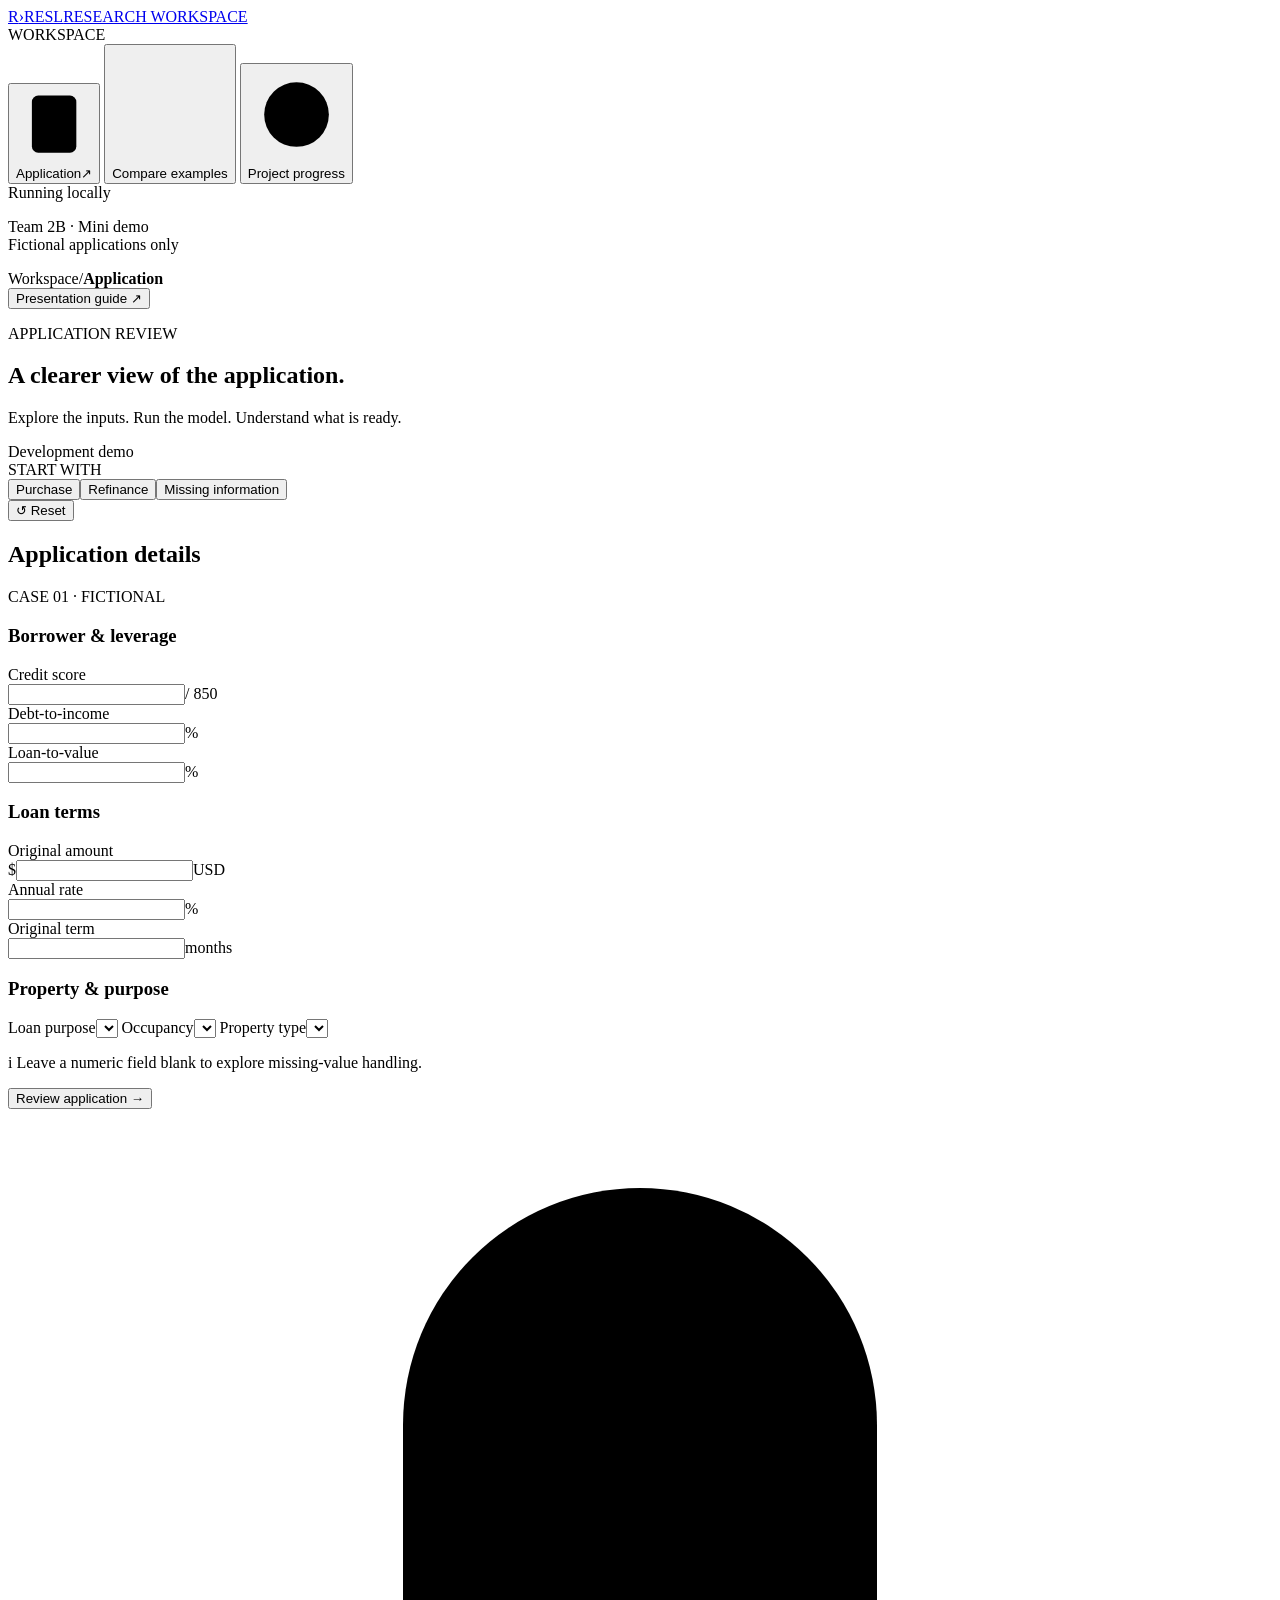
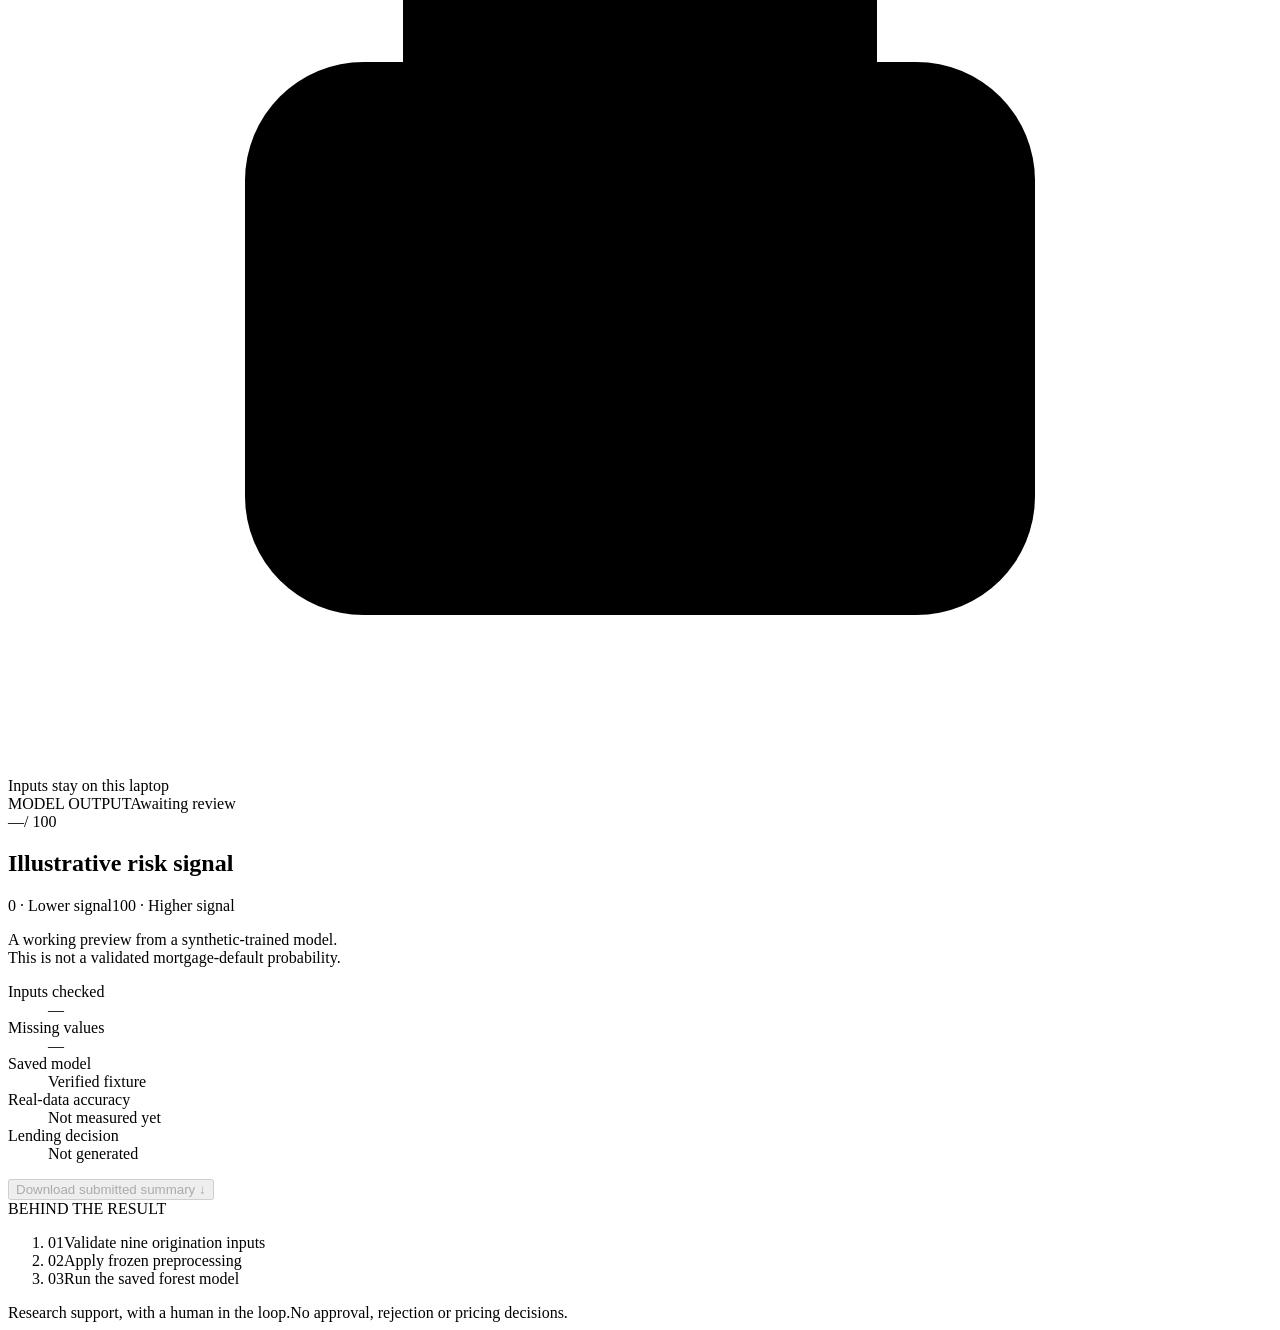
==== resl/demo_web/index.html @ 177c61de "Add elegant local mini demo with verified synthetic model and walkthrough" ====
<!doctype html>
<html lang="en">
<head>
  <meta charset="utf-8"><meta name="viewport" content="width=device-width,initial-scale=1">
  <title>RESL — Application workspace</title>
  <link rel="stylesheet" href="/assets/app.css"><script src="/assets/app.js" defer></script>
</head>
<body>
  <aside class="sidebar">
    <a class="brand" href="#application" aria-label="RESL home"><span class="brand-mark">R<span>›</span></span><span>RESL<span class="brand-sub">RESEARCH WORKSPACE</span></span></a>
    <div class="nav-label">WORKSPACE</div>
    <nav aria-label="Main navigation">
      <button class="nav-item active" data-view="application"><svg viewBox="0 0 24 24" aria-hidden="true"><rect x="5" y="3" width="14" height="18" rx="2"/><path d="M9 8h6M9 12h6M9 16h4"/></svg>Application<span class="nav-arrow">↗</span></button>
      <button class="nav-item" data-view="comparison"><svg viewBox="0 0 24 24" aria-hidden="true"><path d="M5 20V10M12 20V4M19 20v-7"/></svg>Compare examples</button>
      <button class="nav-item" data-view="progress"><svg viewBox="0 0 24 24" aria-hidden="true"><circle cx="12" cy="12" r="8"/><path d="m8 12 3 3 5-6"/></svg>Project progress</button>
    </nav>
    <div class="sidebar-bottom"><span class="status-dot"></span><span>Running locally</span><p>Team 2B · Mini demo<br>Fictional applications only</p></div>
  </aside>

  <main>
    <header class="topbar"><div class="breadcrumb">Workspace<span>/</span><strong id="breadcrumb-current">Application</strong></div><button class="guide-button" id="open-guide">Presentation guide <span>↗</span></button></header>
    <div class="page-content">
      <section id="application-view" class="view">
        <div class="page-heading"><div><p class="eyebrow">APPLICATION REVIEW</p><h1>A clearer view of the application.</h1><p class="intro">Explore the inputs. Run the model. Understand what is ready.</p></div><span class="demo-label"><span></span>Development demo</span></div>
        <div class="scenario-strip"><span class="scenario-label">START WITH</span><div class="scenario-options" id="scenario-options" role="group" aria-label="Choose a fictional scenario"><button class="scenario active" data-scenario="Purchase example">Purchase</button><button class="scenario" data-scenario="Refinance example">Refinance</button><button class="scenario" data-scenario="Missing credit score">Missing information</button></div><button id="reset-inputs" class="text-button">↺ Reset</button></div>

        <div class="workspace">
          <form id="application-form" novalidate>
            <div class="section-heading"><h2>Application details</h2><span id="case-label">CASE 01 · FICTIONAL</span></div>
            <div class="form-section"><h3>Borrower & leverage</h3><div class="field-grid">
              <label class="field">Credit score<div class="input-wrap"><input name="credit_score" inputmode="numeric" autocomplete="off" aria-label="Credit score"><span class="input-unit">/ 850</span></div></label>
              <label class="field">Debt-to-income<div class="input-wrap"><input name="dti" inputmode="decimal" autocomplete="off" aria-label="Debt-to-income ratio"><span class="input-unit">%</span></div></label>
              <label class="field">Loan-to-value<div class="input-wrap"><input name="ltv" inputmode="decimal" autocomplete="off" aria-label="Loan-to-value ratio"><span class="input-unit">%</span></div></label>
            </div></div>
            <div class="form-section"><h3>Loan terms</h3><div class="field-grid">
              <label class="field">Original amount<div class="input-wrap"><span class="input-prefix">$</span><input name="original_balance" inputmode="decimal" autocomplete="off" aria-label="Original loan amount in USD" class="with-prefix"><span class="input-unit">USD</span></div></label>
              <label class="field">Annual rate<div class="input-wrap"><input name="original_rate" inputmode="decimal" autocomplete="off" aria-label="Original annual interest rate"><span class="input-unit">%</span></div></label>
              <label class="field">Original term<div class="input-wrap"><input name="original_term" inputmode="numeric" autocomplete="off" aria-label="Original loan term"><span class="input-unit">months</span></div></label>
            </div></div>
            <div class="form-section"><h3>Property & purpose</h3><div class="field-grid">
              <label class="field">Loan purpose<select name="loan_purpose" aria-label="Loan purpose"></select></label>
              <label class="field">Occupancy<select name="occupancy" aria-label="Occupancy"></select></label>
              <label class="field">Property type<select name="property_type" aria-label="Property type"></select></label>
            </div></div>
            <p class="field-note"><span>i</span> Leave a numeric field blank to explore missing-value handling.</p>
            <p class="form-error" id="form-error" role="alert" hidden></p>
            <div class="form-actions"><button class="primary-button" id="run-button" type="submit">Review application <span>→</span></button><span class="privacy-note"><svg viewBox="0 0 16 16" aria-hidden="true"><rect x="3" y="7" width="10" height="7" rx="1.5"/><path d="M5 7V4a3 3 0 0 1 6 0v3"/></svg>Inputs stay on this laptop</span></div>
          </form>

          <aside class="output-panel" aria-label="Model output">
            <div class="output-heading"><span class="eyebrow">MODEL OUTPUT</span><span id="result-state" class="result-state">Awaiting review</span></div>
            <div class="score-line" aria-live="polite"><span id="score">—</span><span class="score-unit">/ 100</span></div>
            <h2 class="score-label">Illustrative risk signal</h2>
            <div class="score-track"><span id="score-fill"></span></div><div class="scale-labels"><span>0 · Lower signal</span><span>100 · Higher signal</span></div>
            <p class="score-description">A working preview from a synthetic-trained model.<br>This is not a validated mortgage-default probability.</p>
            <dl class="result-details"><div><dt>Inputs checked</dt><dd id="checked-count">—</dd></div><div><dt>Missing values</dt><dd id="missing-count">—</dd></div><div><dt>Saved model</dt><dd><span class="verified-dot"></span>Verified fixture</dd></div><div><dt>Real-data accuracy</dt><dd>Not measured yet</dd></div><div><dt>Lending decision</dt><dd>Not generated</dd></div></dl>
            <p id="missing-note" class="missing-note" hidden></p>
            <button id="download-result" class="text-button download-link" disabled>Download submitted summary <span>↓</span></button>
            <div class="pipeline"><span class="eyebrow">BEHIND THE RESULT</span><ol><li><span>01</span>Validate nine origination inputs</li><li><span>02</span>Apply frozen preprocessing</li><li><span>03</span>Run the saved forest model</li></ol></div>
          </aside>
        </div>
        <footer class="page-footer"><span>Research support, with a human in the loop.</span><span>No approval, rejection or pricing decisions.</span></footer>
      </section>

      <section id="comparison-view" class="view" hidden>
        <div class="page-heading"><div><p class="eyebrow">MODEL EXPLORATION</p><h1>Three cases. One saved model.</h1><p class="intro">Compare fictional applications using the same verified development package.</p></div><span class="demo-label"><span></span>Synthetic examples</span></div>
        <div class="comparison-header"><h2>Example comparison</h2><span>ILLUSTRATIVE SCORES · NOT RISK BANDS</span></div>
        <div class="table-scroll"><table class="comparison-table"><thead><tr><th>Fictional application</th><th>Credit score</th><th>DTI</th><th>LTV</th><th>Demo signal / 100</th><th></th></tr></thead><tbody id="comparison-body"></tbody></table></div>
        <p class="comparison-note">Each case differs in several inputs. Score differences are not causal feature explanations or validated lending recommendations.</p>
        <div class="editorial-note"><span class="eyebrow">WHY THIS MATTERS</span><h2>A repeatable flow, from inputs to output.</h2><p>Each example uses the same input checks, saved preprocessing and forest. The interface is working; evaluating performance on the accepted mortgage cohort is the next research step.</p></div>
      </section>

      <section id="progress-view" class="view" hidden>
        <div class="page-heading"><div><p class="eyebrow">PROJECT PROGRESS</p><h1>Built to demonstrate. Ready to evolve.</h1><p class="intro">A clear separation between working software and the remaining research.</p></div></div>
        <div class="progress-layout"><div class="milestones"><article><span class="milestone-number complete">01</span><div><span class="milestone-status">IMPLEMENTED & MERGED</span><h2>Source acquisition & reader</h2><p>Access records, archive integrity checks and streaming source-file profiling are in the repository. Licensed loan records remain outside public GitHub.</p></div></article><article><span class="milestone-number complete">02</span><div><span class="milestone-status">WORKING IN THIS DEMO</span><h2>The application flow</h2><p>Nine input fields, validation, a verified saved development model, local inference and explicit missing-data handling.</p></div></article><article><span class="milestone-number">03</span><div><span class="milestone-status pending">NEXT RESEARCH STEP</span><h2>Actual mortgage evaluation</h2><p>Finalize timing, dates, labels and splits. Compare candidates on common validation loans, calibrate the selected model and evaluate the untouched final test.</p></div></article></div><aside class="scope-note"><span class="eyebrow">TODAY'S SCOPE</span><h2>Demonstrate the workflow.<br>Keep the claims precise.</h2><p>The bundled forest was trained on invented software fixtures. This app does not access the licensed source files and makes no lending decision.</p><a href="https://github.com/HazimAli07/resl-capstone" target="_blank" rel="noreferrer">View project repository ↗</a></aside></div>
      </section>
    </div>
  </main>

  <dialog id="guide-dialog"><div class="guide-heading"><span class="eyebrow">3–5 MINUTE WALKTHROUGH</span><button id="close-guide" aria-label="Close presentation guide">×</button></div><h2>A short, confident walkthrough.</h2><ol><li><strong>Introduce the research.</strong><span>Origination inputs, future mortgage outcomes, human review. Today's model and applications are synthetic.</span></li><li><strong>Run the purchase example.</strong><span>Show the inputs, calculated score and saved preprocessing.</span></li><li><strong>Compare a second case.</strong><span>Use the same model on different fictional inputs. Avoid claiming calibrated risk bands.</span></li><li><strong>Show missing data and validation.</strong><span>Try Missing information, then enter a credit score of 1000 to show rejection.</span></li><li><strong>Close with what's next.</strong><span>Source/date/label acceptance, actual-data model comparison, calibration and final evaluation.</span></li></ol></dialog>
</body>
</html>
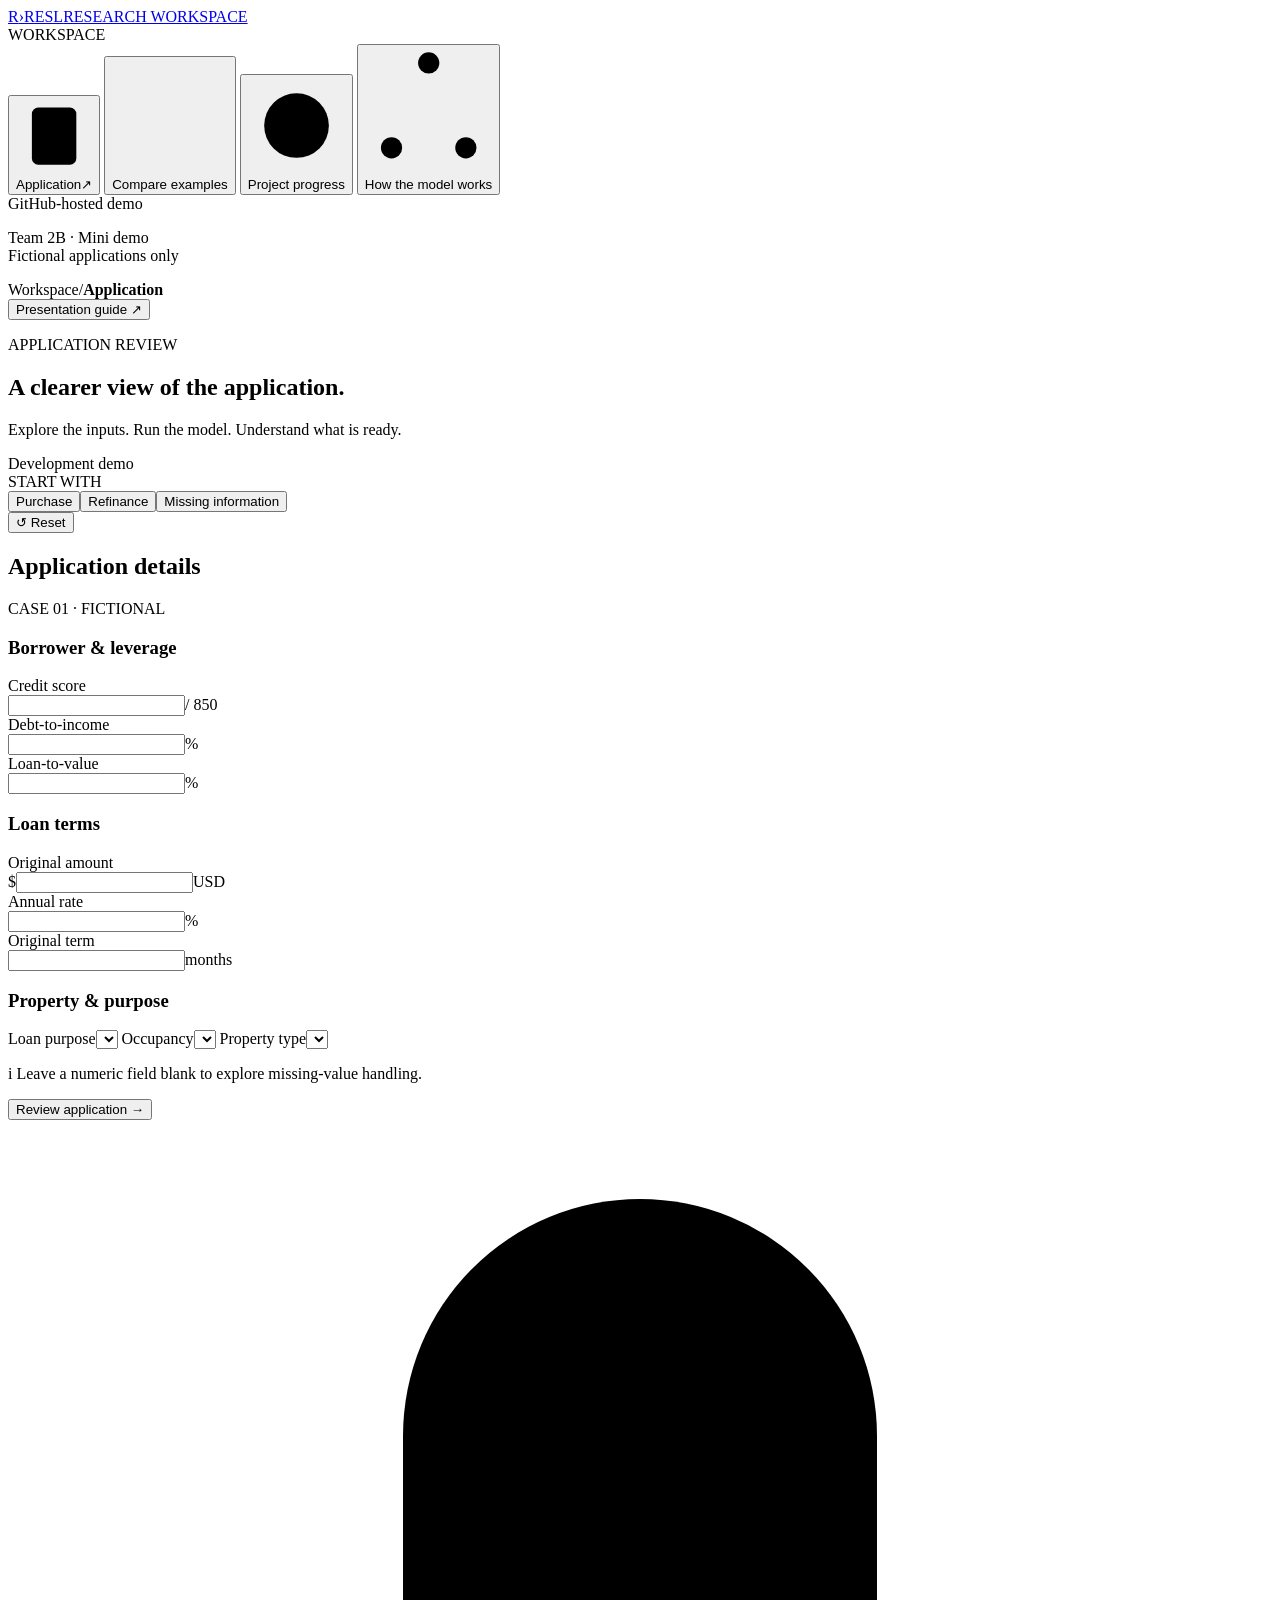
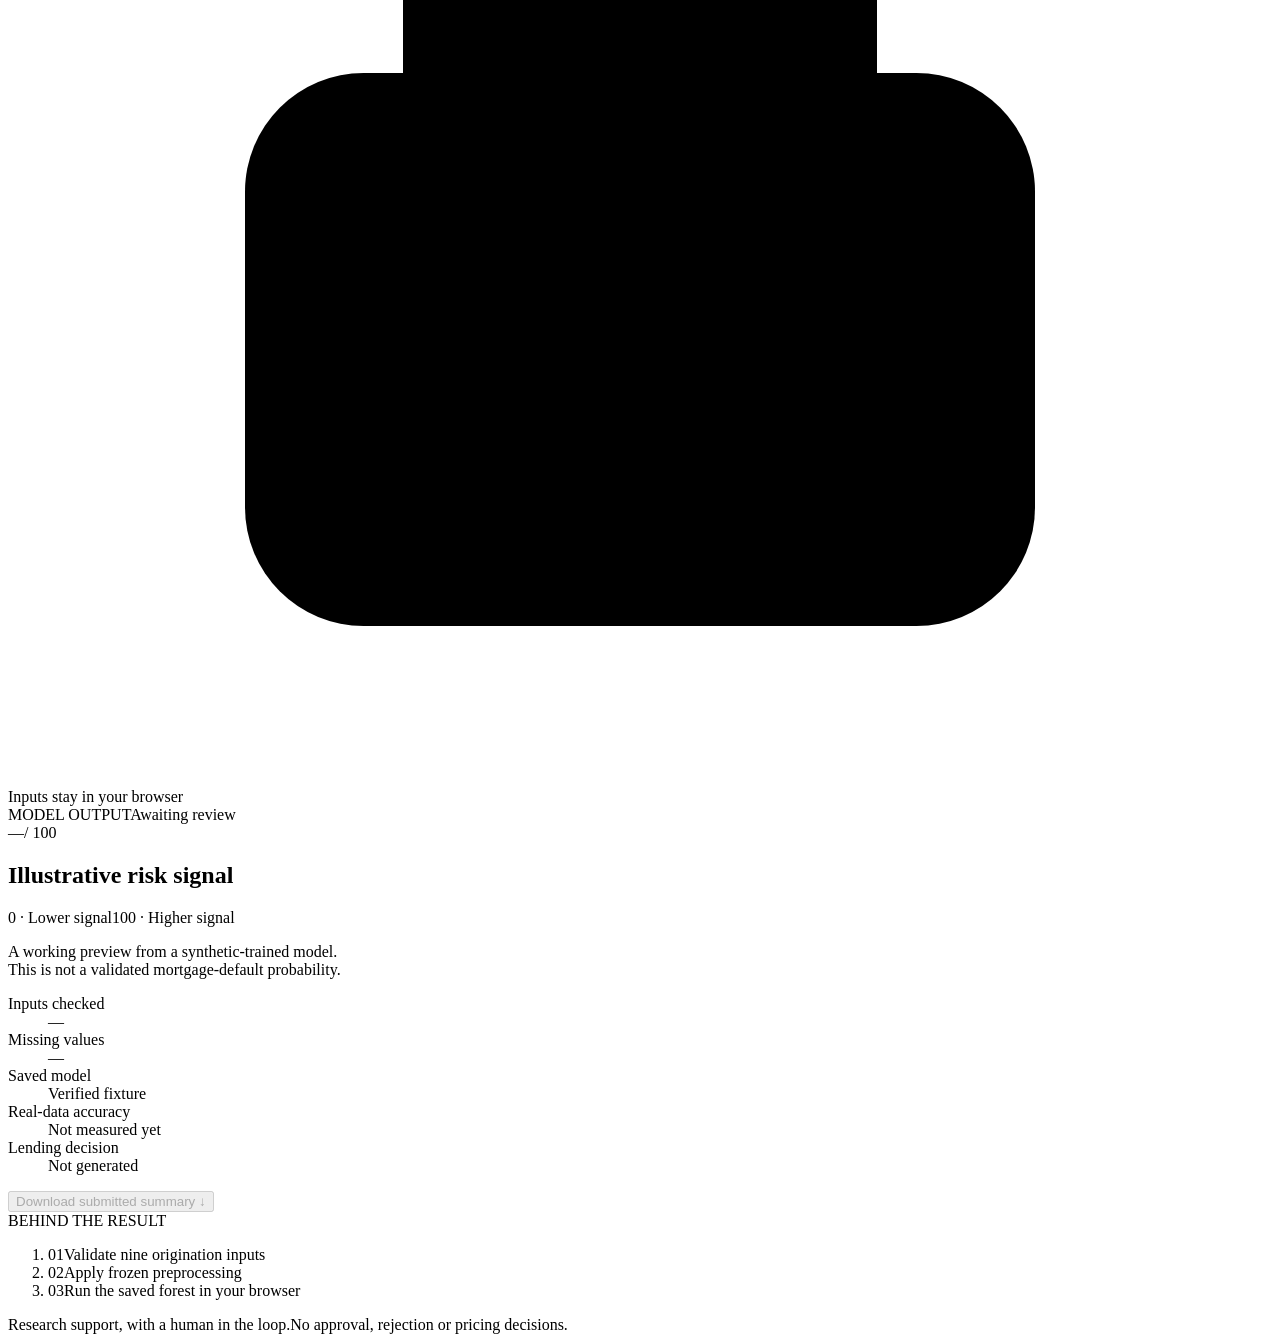
==== commit e23eafc3: "Run the demo on GitHub Pages and explain the random forest" ====
--- a/resl/demo_web/index.html
+++ b/resl/demo_web/index.html
@@ -3,7 +3,7 @@
 <head>
   <meta charset="utf-8"><meta name="viewport" content="width=device-width,initial-scale=1">
   <title>RESL — Application workspace</title>
-  <link rel="stylesheet" href="/assets/app.css"><script src="/assets/app.js" defer></script>
+  <link rel="stylesheet" href="./assets/app.css"><script type="module" src="./assets/app.js"></script>
 </head>
 <body>
   <aside class="sidebar">
@@ -13,8 +13,9 @@
       <button class="nav-item active" data-view="application"><svg viewBox="0 0 24 24" aria-hidden="true"><rect x="5" y="3" width="14" height="18" rx="2"/><path d="M9 8h6M9 12h6M9 16h4"/></svg>Application<span class="nav-arrow">↗</span></button>
       <button class="nav-item" data-view="comparison"><svg viewBox="0 0 24 24" aria-hidden="true"><path d="M5 20V10M12 20V4M19 20v-7"/></svg>Compare examples</button>
       <button class="nav-item" data-view="progress"><svg viewBox="0 0 24 24" aria-hidden="true"><circle cx="12" cy="12" r="8"/><path d="m8 12 3 3 5-6"/></svg>Project progress</button>
+      <button class="nav-item" data-view="model"><svg viewBox="0 0 24 24" aria-hidden="true"><path d="M12 3v7M5 10h14M5 10v7M19 10v7"/><circle cx="12" cy="3" r="2"/><circle cx="5" cy="19" r="2"/><circle cx="19" cy="19" r="2"/></svg>How the model works</button>
     </nav>
-    <div class="sidebar-bottom"><span class="status-dot"></span><span>Running locally</span><p>Team 2B · Mini demo<br>Fictional applications only</p></div>
+    <div class="sidebar-bottom"><span class="status-dot"></span><span>GitHub-hosted demo</span><p>Team 2B · Mini demo<br>Fictional applications only</p></div>
   </aside>
 
   <main>
@@ -44,7 +45,7 @@
             </div></div>
             <p class="field-note"><span>i</span> Leave a numeric field blank to explore missing-value handling.</p>
             <p class="form-error" id="form-error" role="alert" hidden></p>
-            <div class="form-actions"><button class="primary-button" id="run-button" type="submit">Review application <span>→</span></button><span class="privacy-note"><svg viewBox="0 0 16 16" aria-hidden="true"><rect x="3" y="7" width="10" height="7" rx="1.5"/><path d="M5 7V4a3 3 0 0 1 6 0v3"/></svg>Inputs stay on this laptop</span></div>
+            <div class="form-actions"><button class="primary-button" id="run-button" type="submit">Review application <span>→</span></button><span class="privacy-note"><svg viewBox="0 0 16 16" aria-hidden="true"><rect x="3" y="7" width="10" height="7" rx="1.5"/><path d="M5 7V4a3 3 0 0 1 6 0v3"/></svg>Inputs stay in your browser</span></div>
           </form>
 
           <aside class="output-panel" aria-label="Model output">
@@ -56,7 +57,7 @@
             <dl class="result-details"><div><dt>Inputs checked</dt><dd id="checked-count">—</dd></div><div><dt>Missing values</dt><dd id="missing-count">—</dd></div><div><dt>Saved model</dt><dd><span class="verified-dot"></span>Verified fixture</dd></div><div><dt>Real-data accuracy</dt><dd>Not measured yet</dd></div><div><dt>Lending decision</dt><dd>Not generated</dd></div></dl>
             <p id="missing-note" class="missing-note" hidden></p>
             <button id="download-result" class="text-button download-link" disabled>Download submitted summary <span>↓</span></button>
-            <div class="pipeline"><span class="eyebrow">BEHIND THE RESULT</span><ol><li><span>01</span>Validate nine origination inputs</li><li><span>02</span>Apply frozen preprocessing</li><li><span>03</span>Run the saved forest model</li></ol></div>
+            <div class="pipeline"><span class="eyebrow">BEHIND THE RESULT</span><ol><li><span>01</span>Validate nine origination inputs</li><li><span>02</span>Apply frozen preprocessing</li><li><span>03</span>Run the saved forest in your browser</li></ol></div>
           </aside>
         </div>
         <footer class="page-footer"><span>Research support, with a human in the loop.</span><span>No approval, rejection or pricing decisions.</span></footer>
@@ -74,6 +75,11 @@
         <div class="page-heading"><div><p class="eyebrow">PROJECT PROGRESS</p><h1>Built to demonstrate. Ready to evolve.</h1><p class="intro">A clear separation between working software and the remaining research.</p></div></div>
         <div class="progress-layout"><div class="milestones"><article><span class="milestone-number complete">01</span><div><span class="milestone-status">IMPLEMENTED & MERGED</span><h2>Source acquisition & reader</h2><p>Access records, archive integrity checks and streaming source-file profiling are in the repository. Licensed loan records remain outside public GitHub.</p></div></article><article><span class="milestone-number complete">02</span><div><span class="milestone-status">WORKING IN THIS DEMO</span><h2>The application flow</h2><p>Nine input fields, validation, a verified saved development model, local inference and explicit missing-data handling.</p></div></article><article><span class="milestone-number">03</span><div><span class="milestone-status pending">NEXT RESEARCH STEP</span><h2>Actual mortgage evaluation</h2><p>Finalize timing, dates, labels and splits. Compare candidates on common validation loans, calibrate the selected model and evaluate the untouched final test.</p></div></article></div><aside class="scope-note"><span class="eyebrow">TODAY'S SCOPE</span><h2>Demonstrate the workflow.<br>Keep the claims precise.</h2><p>The bundled forest was trained on invented software fixtures. This app does not access the licensed source files and makes no lending decision.</p><a href="https://github.com/HazimAli07/resl-capstone" target="_blank" rel="noreferrer">View project repository ↗</a></aside></div>
       </section>
+      <section id="model-view" class="view" hidden>
+        <div class="page-heading"><div><p class="eyebrow">THE MODEL, EXPLAINED</p><h1>Many small trees. One combined output.</h1><p class="intro">The demo uses a random forest. Here is what that means in plain language.</p></div></div>
+        <div class="model-explanation"><article><span class="eyebrow">01 · WHAT GOES IN</span><h2>Nine pieces of loan information.</h2><p>Credit score, debt-to-income, loan-to-value, original loan amount, interest rate, term, purpose, occupancy and property type. Future repayment information is kept out of these inputs.</p><p>Debt-to-income compares debt payments with income. Loan-to-value compares the loan amount with the property value.</p></article><article><span class="eyebrow">02 · HOW IT CALCULATES</span><h2><span id="model-tree-count">—</span> small decision trees.</h2><p>A tree follows learned questions about the inputs until it reaches an output. The forest runs all its trees, averages their outputs, then multiplies that average by 100 for the displayed signal.</p><p id="model-math" class="model-math"></p></article><article><span class="eyebrow">03 · WHAT IT MEANS TODAY</span><h2>A working calculation, still a development model.</h2><p>This saved forest was trained on <strong><span id="model-training-count">—</span> fictional loans</strong>. A lower signal means a smaller model output for the fictional example. It is not a credit score, an accuracy percentage or a measured chance of default.</p><p>The real-data model still needs accepted timing, labels and splits, then training and evaluation on mortgage records. Real-mortgage accuracy has not been measured yet.</p></article></div>
+        <div class="editorial-note"><span class="eyebrow">THE RESEARCH GOAL</span><h2>Study future mortgage problems using earlier information.</h2><p>The proposed research target is serious delinquency, foreclosure or REO within a 24-month window. The source date and outcome rules still need acceptance before real-data experiments. The app supports research and human review; it does not approve or reject a loan.</p></div>
+      </section>
     </div>
   </main>
 
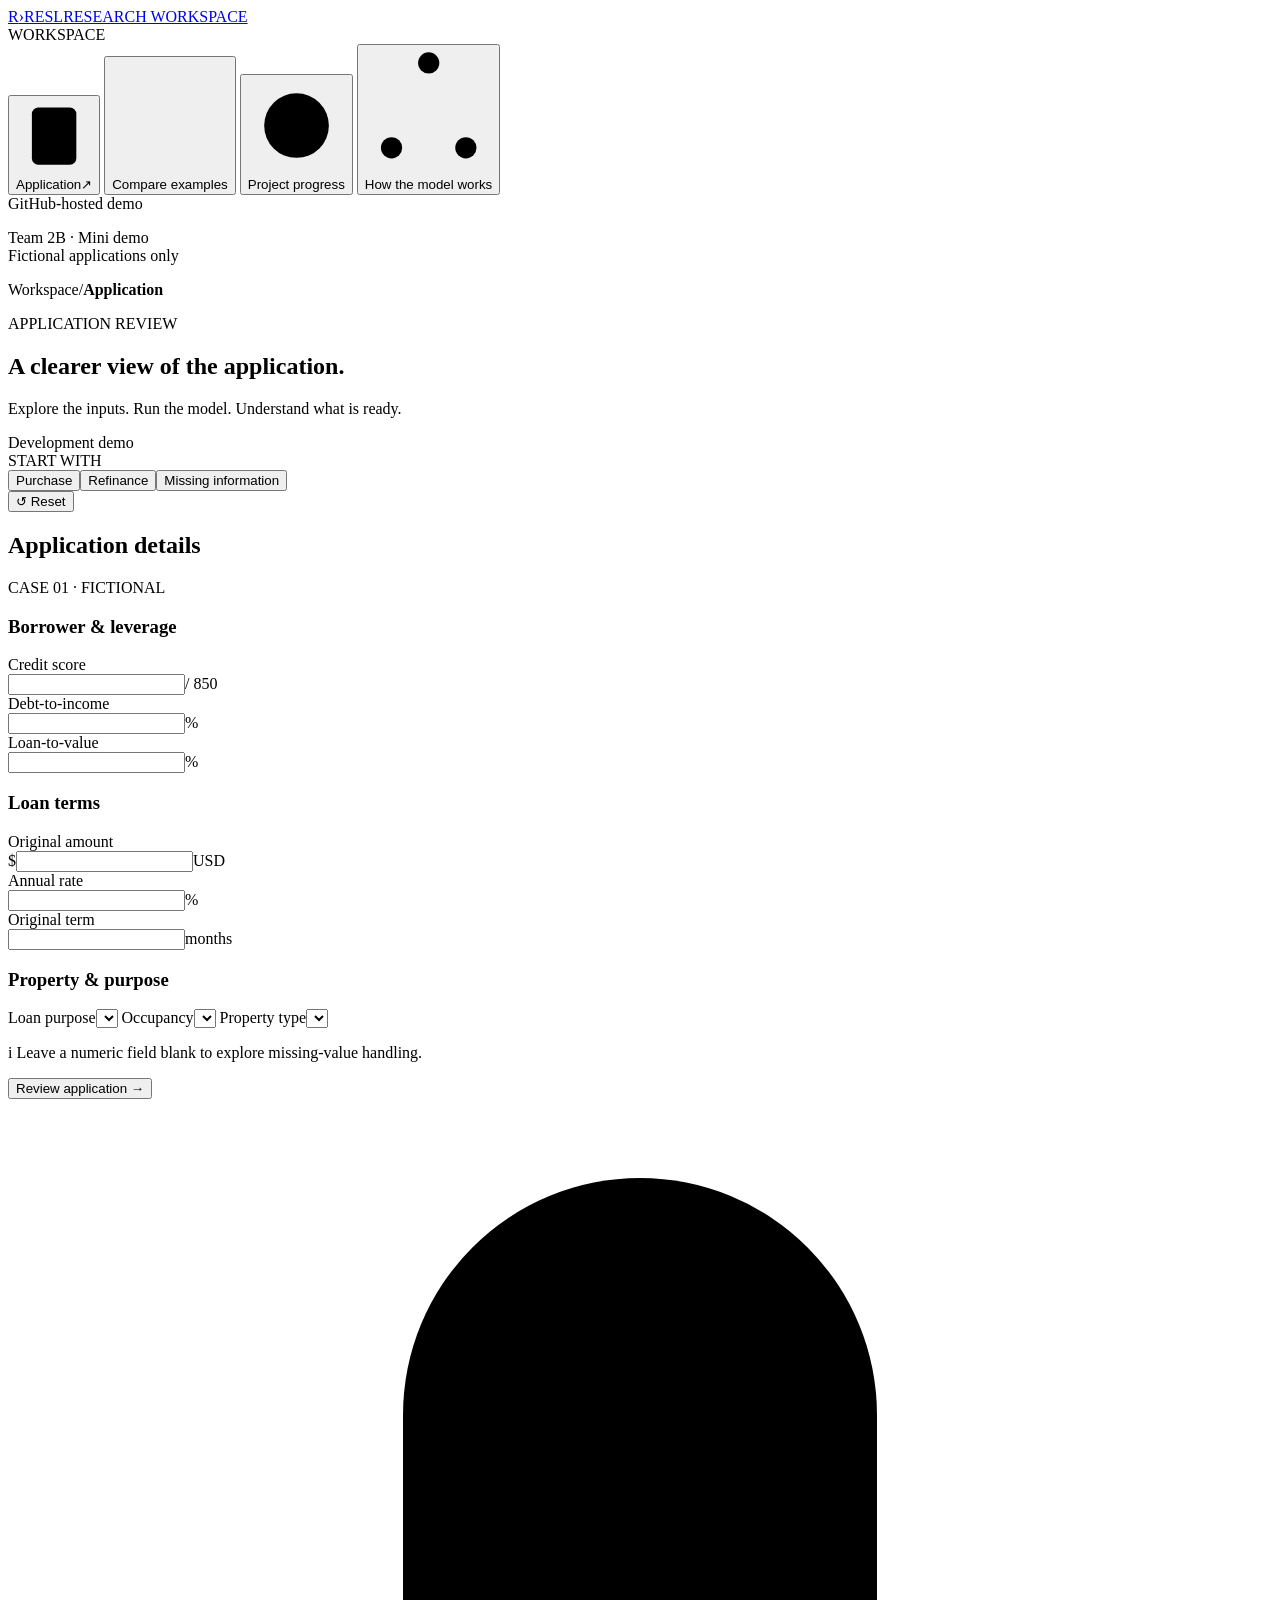
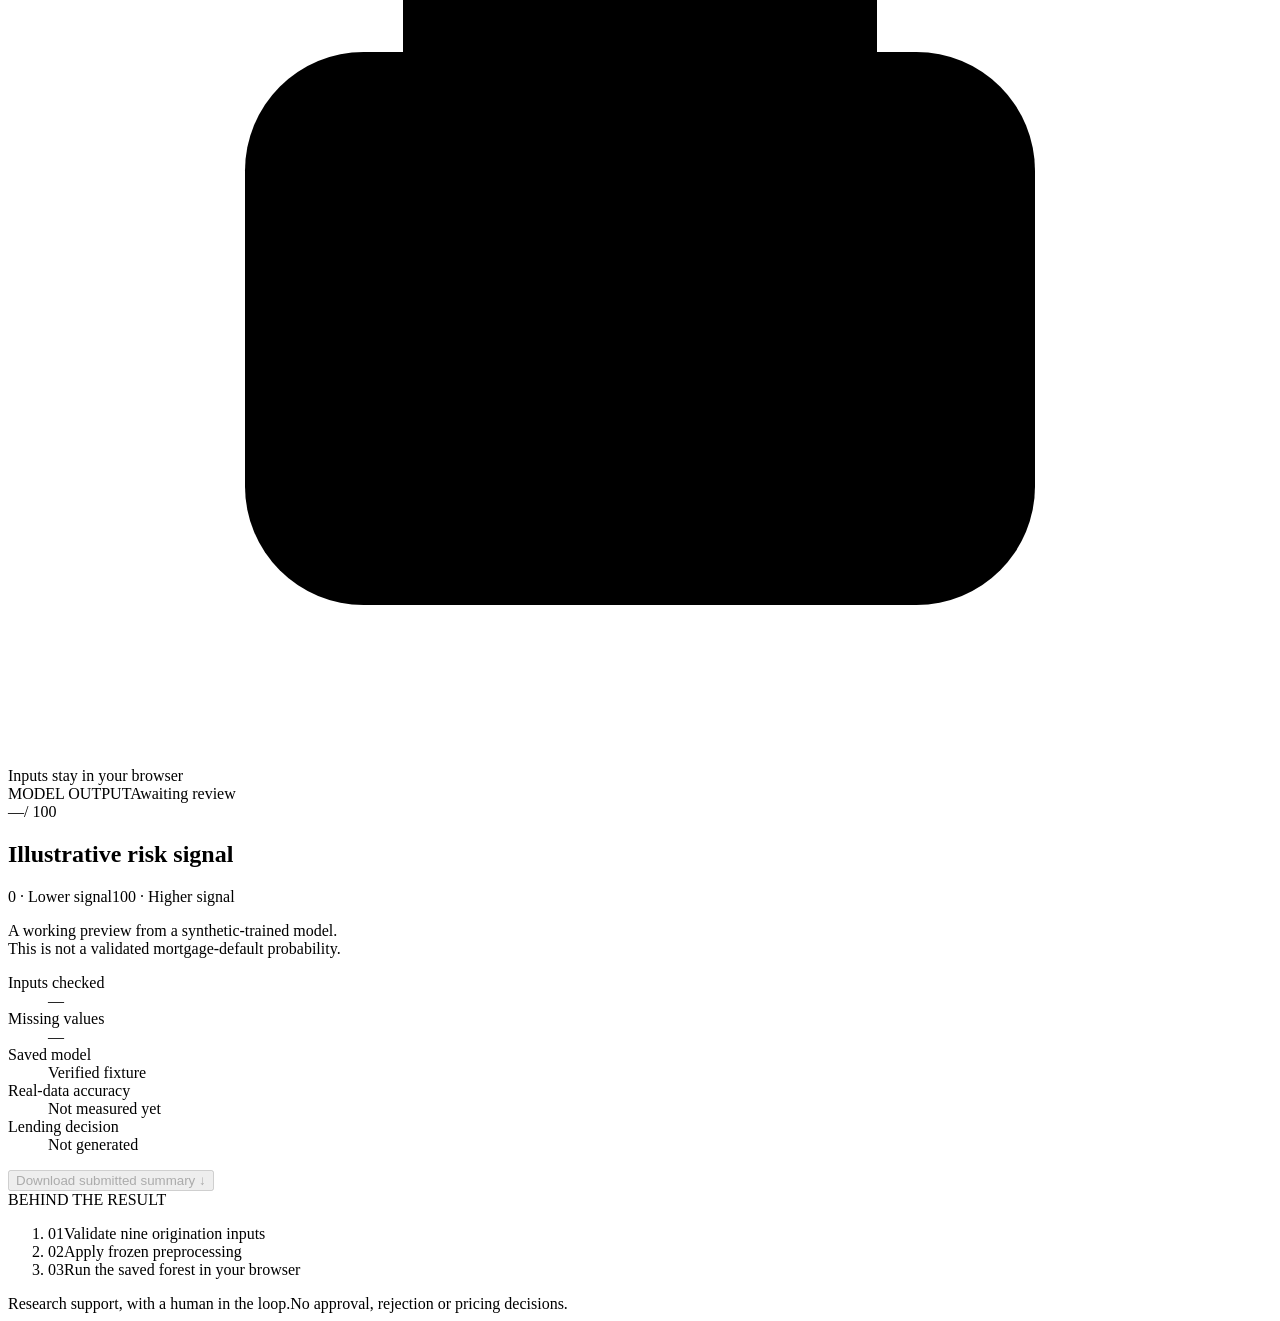
==== commit ae68812c: "Remove the presentation guide from the application" ====
--- a/resl/demo_web/index.html
+++ b/resl/demo_web/index.html
@@ -19,7 +19,7 @@
   </aside>
 
   <main>
-    <header class="topbar"><div class="breadcrumb">Workspace<span>/</span><strong id="breadcrumb-current">Application</strong></div><button class="guide-button" id="open-guide">Presentation guide <span>↗</span></button></header>
+    <header class="topbar"><div class="breadcrumb">Workspace<span>/</span><strong id="breadcrumb-current">Application</strong></div></header>
     <div class="page-content">
       <section id="application-view" class="view">
         <div class="page-heading"><div><p class="eyebrow">APPLICATION REVIEW</p><h1>A clearer view of the application.</h1><p class="intro">Explore the inputs. Run the model. Understand what is ready.</p></div><span class="demo-label"><span></span>Development demo</span></div>
@@ -83,6 +83,5 @@
     </div>
   </main>
 
-  <dialog id="guide-dialog"><div class="guide-heading"><span class="eyebrow">3–5 MINUTE WALKTHROUGH</span><button id="close-guide" aria-label="Close presentation guide">×</button></div><h2>A short, confident walkthrough.</h2><ol><li><strong>Introduce the research.</strong><span>Origination inputs, future mortgage outcomes, human review. Today's model and applications are synthetic.</span></li><li><strong>Run the purchase example.</strong><span>Show the inputs, calculated score and saved preprocessing.</span></li><li><strong>Compare a second case.</strong><span>Use the same model on different fictional inputs. Avoid claiming calibrated risk bands.</span></li><li><strong>Show missing data and validation.</strong><span>Try Missing information, then enter a credit score of 1000 to show rejection.</span></li><li><strong>Close with what's next.</strong><span>Source/date/label acceptance, actual-data model comparison, calibration and final evaluation.</span></li></ol></dialog>
 </body>
 </html>
